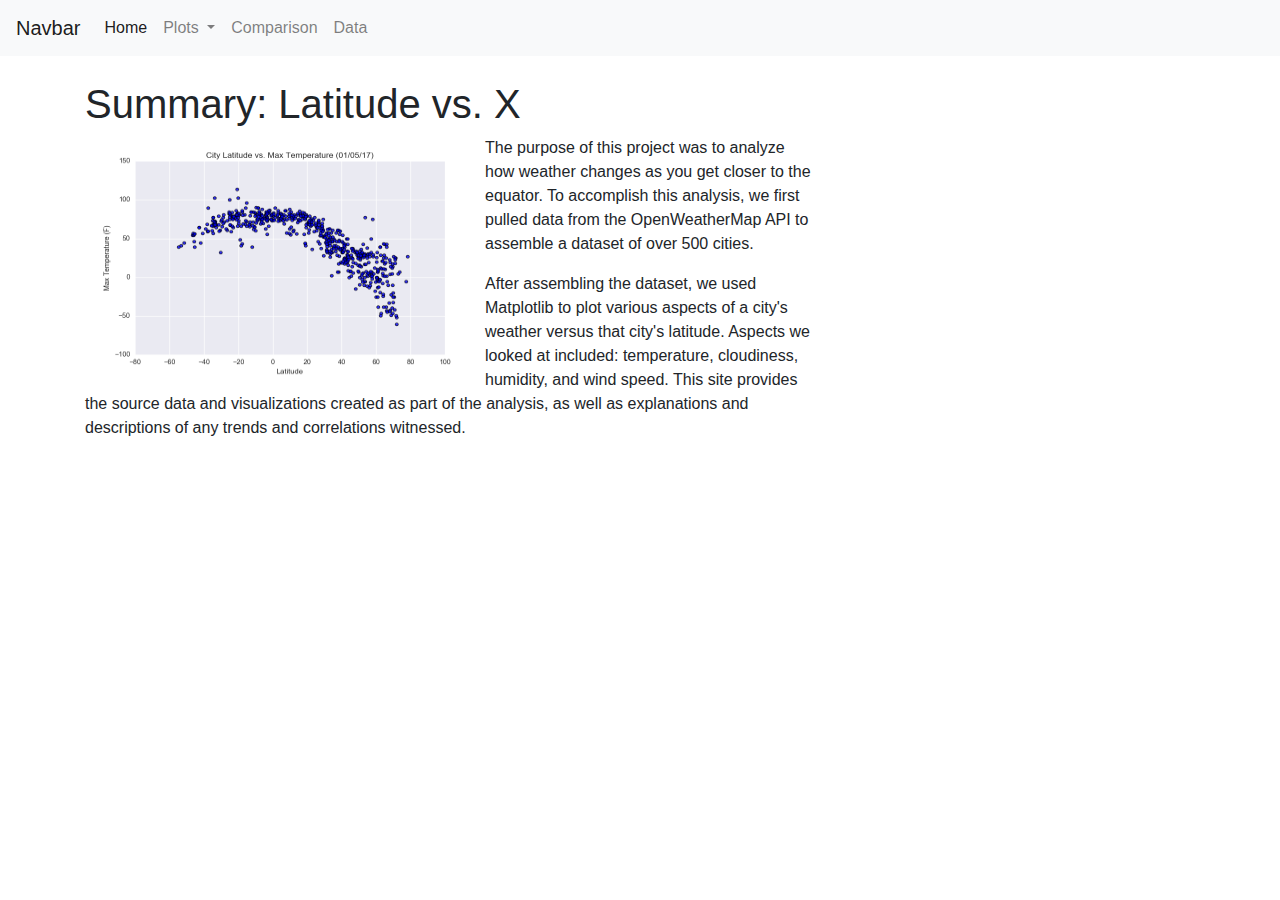
==== cloudiness.html @ f2e117ba "added live links and dummy text for pages" ====
<!DOCTYPE html>
<html lang="en">

<head>
  <meta charset="UTF-8">
  <title>Weather Landing page</title>
  <link rel="stylesheet" href="https://stackpath.bootstrapcdn.com/bootstrap/4.3.1/css/bootstrap.min.css" integrity="sha384-ggOyR0iXCbMQv3Xipma34MD+dH/1fQ784/j6cY/iJTQUOhcWr7x9JvoRxT2MZw1T" crossorigin="anonymous">

  <script src="https://code.jquery.com/jquery-3.3.1.slim.min.js" integrity="sha384-q8i/X+965DzO0rT7abK41JStQIAqVgRVzpbzo5smXKp4YfRvH+8abtTE1Pi6jizo" crossorigin="anonymous"></script>
  <script src="https://cdnjs.cloudflare.com/ajax/libs/popper.js/1.14.7/umd/popper.min.js" integrity="sha384-UO2eT0CpHqdSJQ6hJty5KVphtPhzWj9WO1clHTMGa3JDZwrnQq4sF86dIHNDz0W1" crossorigin="anonymous"></script>
  <script src="https://stackpath.bootstrapcdn.com/bootstrap/4.3.1/js/bootstrap.min.js" integrity="sha384-JjSmVgyd0p3pXB1rRibZUAYoIIy6OrQ6VrjIEaFf/nJGzIxFDsf4x0xIM+B07jRM" crossorigin="anonymous"></script>

  <link rel="stylesheet" href="style.css">
</head>
<body>
    <nav class="navbar navbar-expand-lg navbar-light bg-light">
        <a class="navbar-brand" href="#">Navbar</a>
        <button class="navbar-toggler" type="button" data-toggle="collapse" data-target="#navbarSupportedContent" aria-controls="navbarSupportedContent" aria-expanded="false" aria-label="Toggle navigation">
          <span class="navbar-toggler-icon"></span>
        </button>
    
        <div class="collapse navbar-collapse" id="navbarSupportedContent">
          <ul class="navbar-nav mr-auto">
            <li class="nav-item active">
              <a class="nav-link" href="#">Home <span class="sr-only">(current)</span></a>
            </li>

            <li class="nav-item dropdown">
              <a class="nav-link dropdown-toggle" href="#" id="navbarDropdown" role="button" data-toggle="dropdown" aria-haspopup="true" aria-expanded="false">
                Plots
              </a>
              <div class="dropdown-menu" aria-labelledby="navbarDropdown">
                <a class="dropdown-item" href="maxtemperature.html">Max Temperature</a>
                <a class="dropdown-item" href="humidity.html">Humidity</a>
                <a class="dropdown-item" href="cloudiness.html">Cloudiness</a>
                <a class="dropdown-item" href="windspeed.html">Wind Speed</a>
            </li>
            <li class="nav-item">
                <a class="nav-link" href="comparison.html">Comparison</a>
              </li>
              <li class="nav-item">
                <a class="nav-link" href="data.html">Data</a>
              </li>
          </ul>
        </div>
      </nav>
    <br>


    <div class='container'>
        <div class="row">
          <div class="col-md-8">
            <header>
                <h1>Summary: Latitude vs. X</h1>
            </header>
            <section id="introduction">
                <img  id="main_fig" src="Images/Fig1.png" alt="latitude" style="width:400px;height:250px;float:left">
                <p> The purpose of this project was to analyze how weather changes as you get closer to the equator. To accomplish this analysis, we first pulled data from the
                    OpenWeatherMap API to assemble a dataset of over 500 cities.
                </p>
                 <p> After assembling the dataset, we used Matplotlib to plot various aspects of a city's weather versus that city's latitude. Aspects
                    we looked at included: temperature, cloudiness, humidity, and wind speed. This site provides the source data and visualizations
                    created as part of the analysis, as well as explanations and descriptions of any trends and correlations witnessed.
                 </p>
            </section>
          </div>
        </body>
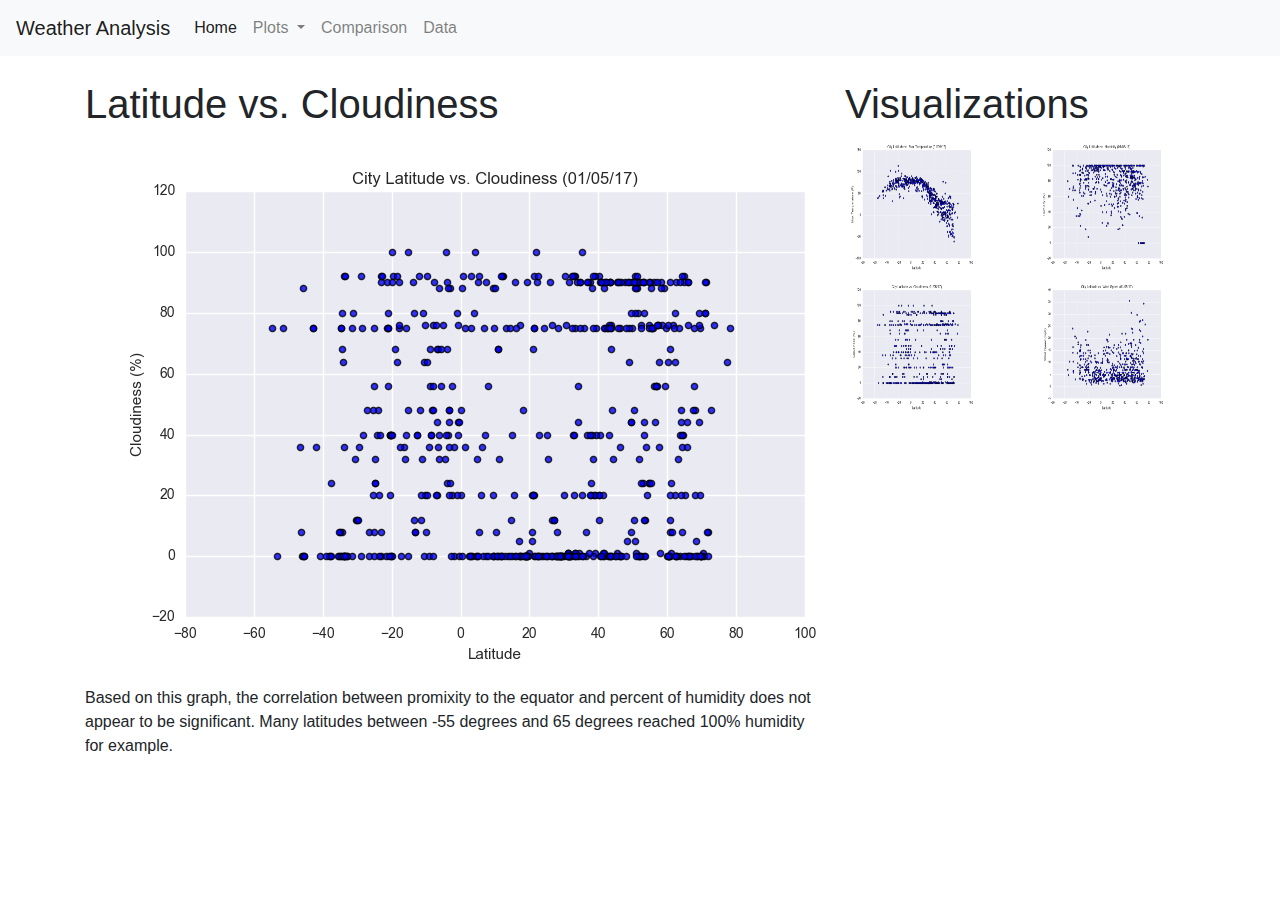
==== commit 23e65fec: "updated some text, fixed images, cleaned up links" ====
--- a/cloudiness.html
+++ b/cloudiness.html
@@ -14,7 +14,7 @@
 </head>
 <body>
     <nav class="navbar navbar-expand-lg navbar-light bg-light">
-        <a class="navbar-brand" href="#">Navbar</a>
+        <a class="navbar-brand" href="#">Weather Analysis</a>
         <button class="navbar-toggler" type="button" data-toggle="collapse" data-target="#navbarSupportedContent" aria-controls="navbarSupportedContent" aria-expanded="false" aria-label="Toggle navigation">
           <span class="navbar-toggler-icon"></span>
         </button>
@@ -22,7 +22,7 @@
         <div class="collapse navbar-collapse" id="navbarSupportedContent">
           <ul class="navbar-nav mr-auto">
             <li class="nav-item active">
-              <a class="nav-link" href="#">Home <span class="sr-only">(current)</span></a>
+              <a class="nav-link" href="index.html">Home <span class="sr-only">(current)</span></a>
             </li>
 
             <li class="nav-item dropdown">
@@ -49,19 +49,33 @@
 
     <div class='container'>
         <div class="row">
-          <div class="col-md-8">
+            <div class="col-sm-12 col-md-8 col-lg-8">
             <header>
-                <h1>Summary: Latitude vs. X</h1>
+                <h1>Latitude vs. Cloudiness</h1>
             </header>
             <section id="introduction">
-                <img  id="main_fig" src="Images/Fig1.png" alt="latitude" style="width:400px;height:250px;float:left">
-                <p> The purpose of this project was to analyze how weather changes as you get closer to the equator. To accomplish this analysis, we first pulled data from the
-                    OpenWeatherMap API to assemble a dataset of over 500 cities.
-                </p>
-                 <p> After assembling the dataset, we used Matplotlib to plot various aspects of a city's weather versus that city's latitude. Aspects
-                    we looked at included: temperature, cloudiness, humidity, and wind speed. This site provides the source data and visualizations
-                    created as part of the analysis, as well as explanations and descriptions of any trends and correlations witnessed.
-                 </p>
+                <img  id="main_fig" src="Images/Fig3.png" alt="latitude vs cloudiness" style="float:left">
+                <p>Based on this graph, the correlation between promixity to the equator and percent of humidity does not appear to be significant. Many latitudes between -55 degrees and 65 degrees reached 100% humidity for example.</p>
             </section>
           </div>
+          <div class="col-md-4">
+            <header>
+                <h1>Visualizations</h1>
+            </header>
+            <div class="row">
+                <div class="col-xs-3 col-sm-3 col-md-6">
+                        <img src="Images/Fig1.png" alt="lat_vs_temp" style="width: 140px;height:140px;">                 
+                </div>
+                <div class="col-xs-3 col-sm-3 col-md-6">
+                        <img src="Images/Fig2.png" alt="lat_vs_humidity" style="width: 140px;height:140px;">
+                </div>
+                <div class="col-xs-3 col-sm-3 col-md-6">
+                        <img src="Images/Fig3.png" alt="lat_vs_cloudiness" style="width: 140px;height:140px;">
+                </div>
+                <div class="col-xs-3 col-sm-3 col-md-6">
+                        <img  src="Images/Fig4.png" alt="lat_vs_windiness" style="width: 140px;height:140px;">
+                </div>
+            </div>
+        </div>
+        </div>
         </body>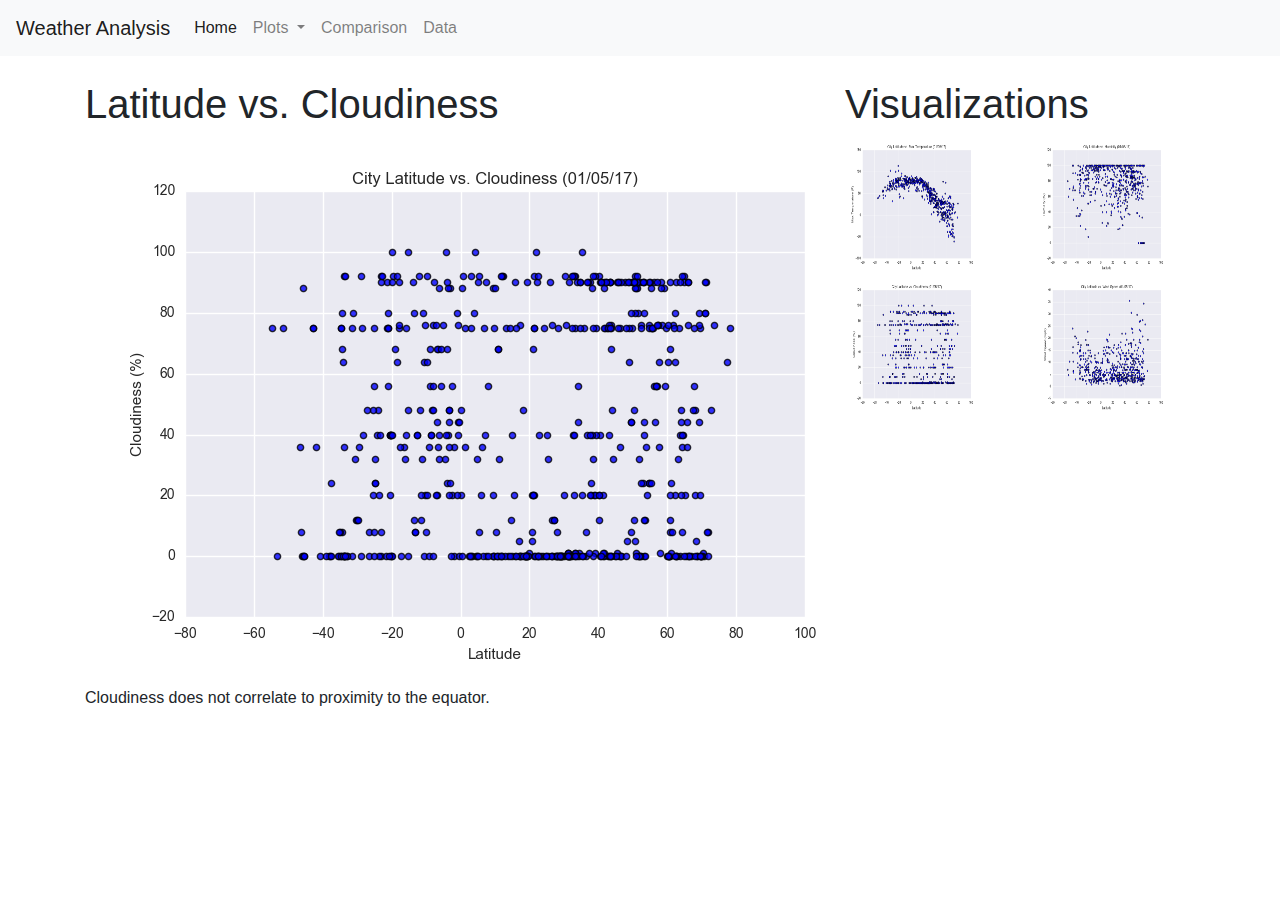
==== commit b99bb448: "polishes all pages, added data table, updated readme" ====
--- a/cloudiness.html
+++ b/cloudiness.html
@@ -10,7 +10,7 @@
   <script src="https://cdnjs.cloudflare.com/ajax/libs/popper.js/1.14.7/umd/popper.min.js" integrity="sha384-UO2eT0CpHqdSJQ6hJty5KVphtPhzWj9WO1clHTMGa3JDZwrnQq4sF86dIHNDz0W1" crossorigin="anonymous"></script>
   <script src="https://stackpath.bootstrapcdn.com/bootstrap/4.3.1/js/bootstrap.min.js" integrity="sha384-JjSmVgyd0p3pXB1rRibZUAYoIIy6OrQ6VrjIEaFf/nJGzIxFDsf4x0xIM+B07jRM" crossorigin="anonymous"></script>
 
-  <link rel="stylesheet" href="style.css">
+  <!-- <link rel="stylesheet" href="style.css"> -->
 </head>
 <body>
     <nav class="navbar navbar-expand-lg navbar-light bg-light">
@@ -55,7 +55,7 @@
             </header>
             <section id="introduction">
                 <img  id="main_fig" src="Images/Fig3.png" alt="latitude vs cloudiness" style="float:left">
-                <p>Based on this graph, the correlation between promixity to the equator and percent of humidity does not appear to be significant. Many latitudes between -55 degrees and 65 degrees reached 100% humidity for example.</p>
+                <p>Cloudiness does not correlate to proximity to the equator.</p>
             </section>
           </div>
           <div class="col-md-4">
